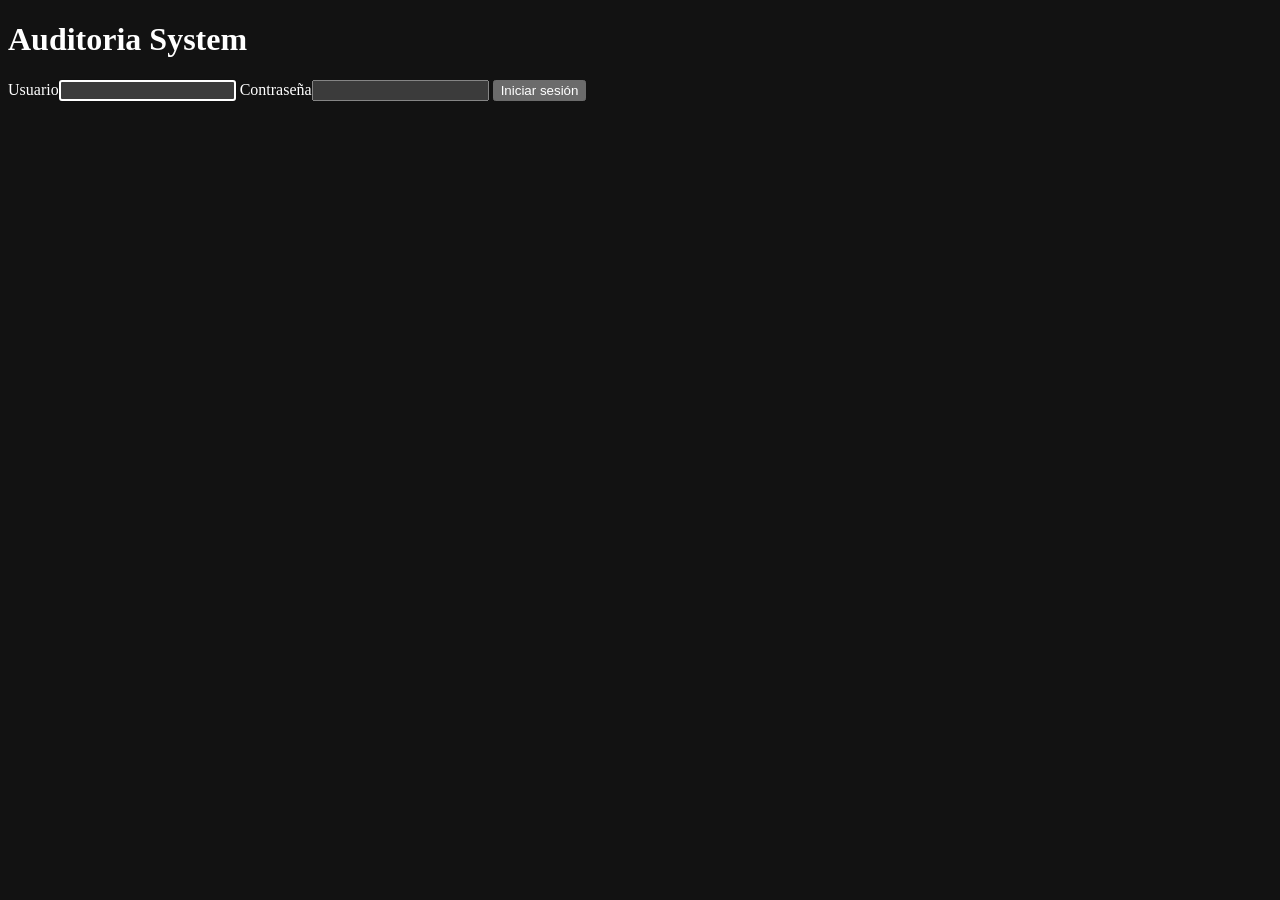
==== app/api/dashboard/login.html @ 16abc86f "funcionalidad: agregar autenticacion y gestion de usuarios en v0.7" ====
<!doctype html>
<html lang="es">
<head>
  <meta charset="utf-8">
  <meta name="viewport" content="width=device-width, initial-scale=1">
  <meta name="color-scheme" content="dark">
  <meta name="theme-color" content="#101214">
  <title>Iniciar sesión | Auditoria System</title>
  <link rel="stylesheet" href="/dashboard/assets/styles.css">
  <script src="/dashboard/assets/login.js" defer></script>
</head>
<body class="login-page">
  <main class="login-panel">
    <h1>Auditoria System</h1>
    <form id="login-form" action="/auth/login" method="post">
      <label>Usuario<input name="username" type="text" autocomplete="username" maxlength="64" required autofocus></label>
      <label>Contraseña<input name="password" type="password" autocomplete="current-password" maxlength="1024" required></label>
      <div id="login-error" class="login-error" role="alert" hidden></div>
      <button id="login-button" type="submit">Iniciar sesión</button>
    </form>
  </main>
</body>
</html>
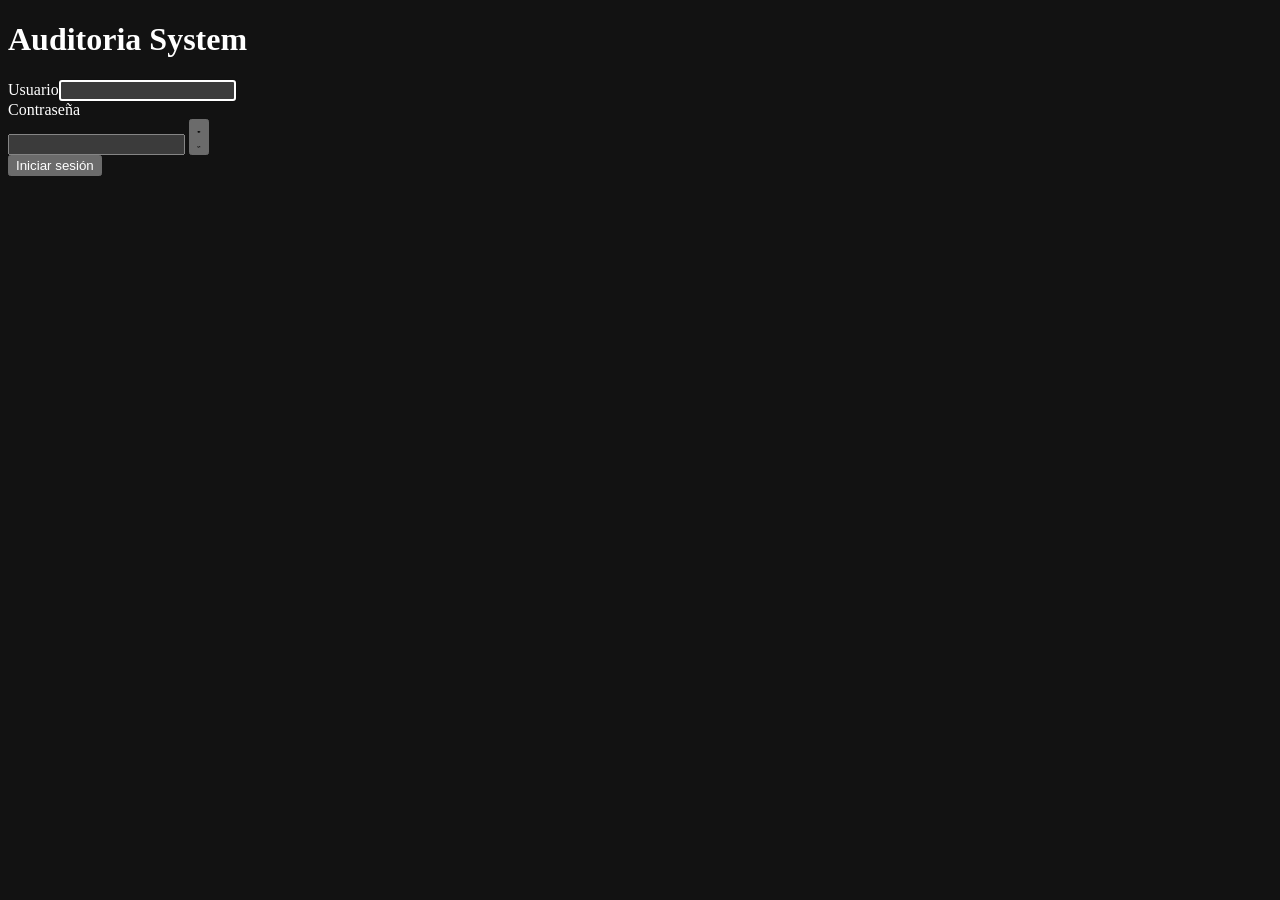
==== commit 64558bdb: "mejora: pulir login y navegacion del dashboard v0.7" ====
--- a/app/api/dashboard/login.html
+++ b/app/api/dashboard/login.html
@@ -14,7 +14,21 @@
     <h1>Auditoria System</h1>
     <form id="login-form" action="/auth/login" method="post">
       <label>Usuario<input name="username" type="text" autocomplete="username" maxlength="64" required autofocus></label>
-      <label>Contraseña<input name="password" type="password" autocomplete="current-password" maxlength="1024" required></label>
+      <div class="form-control">
+        <label for="login-password">Contraseña</label>
+        <div class="password-field">
+          <input id="login-password" name="password" type="password" autocomplete="current-password" maxlength="1024" required>
+          <button class="password-toggle" type="button" data-password-toggle aria-controls="login-password" aria-label="Mostrar contraseña" aria-pressed="false">
+            <svg class="password-icon password-icon-show" viewBox="0 0 16 16" aria-hidden="true" focusable="false">
+              <path d="M1 8s2.6-4 7-4 7 4 7 4-2.6 4-7 4-7-4-7-4Z"></path>
+              <circle cx="8" cy="8" r="2"></circle>
+            </svg>
+            <svg class="password-icon password-icon-hide" viewBox="0 0 16 16" aria-hidden="true" focusable="false" hidden>
+              <path d="M2 2l12 12M6.2 4.3A7.7 7.7 0 0 1 8 4c4.4 0 7 4 7 4a10 10 0 0 1-2 2.4M9.8 11.7A7.7 7.7 0 0 1 8 12c-4.4 0-7-4-7-4a10 10 0 0 1 2-2.4"></path>
+            </svg>
+          </button>
+        </div>
+      </div>
       <div id="login-error" class="login-error" role="alert" hidden></div>
       <button id="login-button" type="submit">Iniciar sesión</button>
     </form>
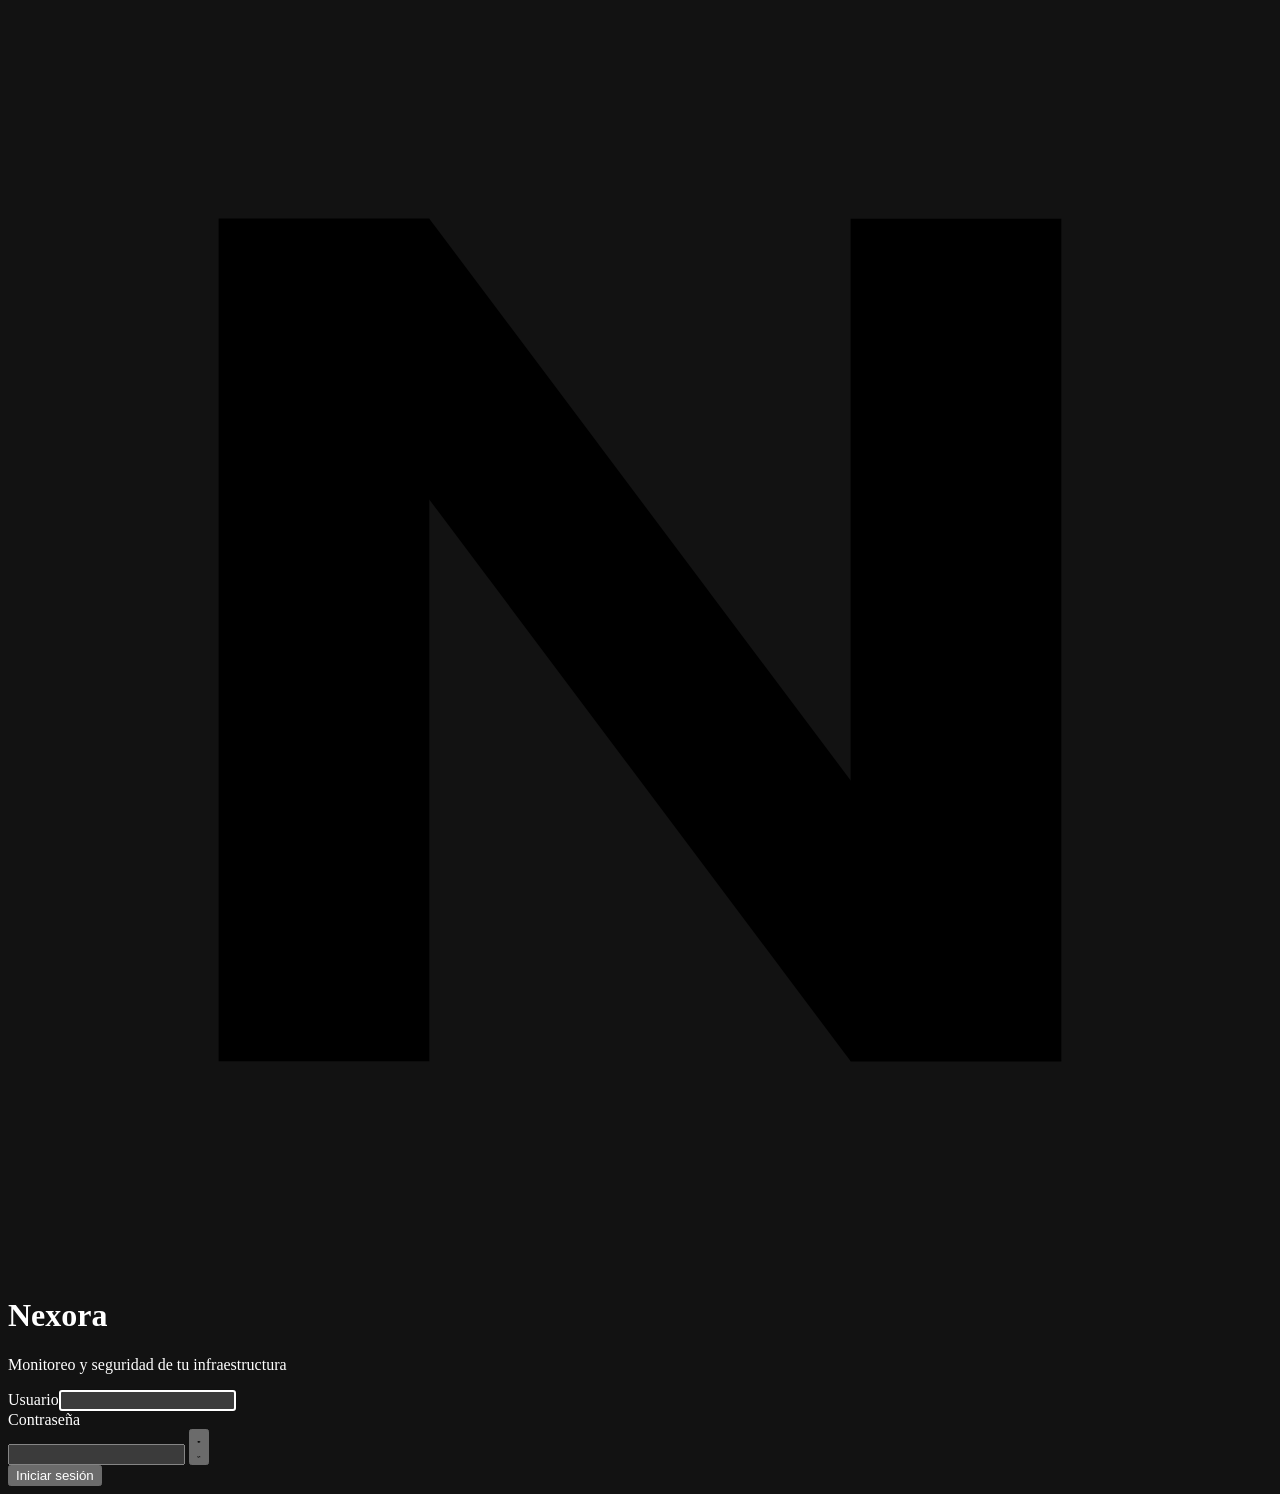
==== commit 9c8536d5: "funcionalidad: completar motor defensivo y operación de Nexora v1.0.0 Motor defensivo: incidentes, e" ====
--- a/app/api/dashboard/login.html
+++ b/app/api/dashboard/login.html
@@ -5,13 +5,19 @@
   <meta name="viewport" content="width=device-width, initial-scale=1">
   <meta name="color-scheme" content="dark">
   <meta name="theme-color" content="#101214">
-  <title>Iniciar sesión | Auditoria System</title>
+  <title>Iniciar sesión | Nexora</title>
+  <meta name="description" content="Monitoreo, detección y respuesta para servidores Linux.">
+  <link rel="icon" type="image/svg+xml" href="[data-uri]">
   <link rel="stylesheet" href="/dashboard/assets/styles.css">
   <script src="/dashboard/assets/login.js" defer></script>
 </head>
 <body class="login-page">
   <main class="login-panel">
-    <h1>Auditoria System</h1>
+    <div class="login-brand">
+      <svg class="brand-mark brand-mark-lg" viewBox="0 0 24 24" aria-hidden="true" focusable="false"><path class="mark-diag" d="M4 4h4l12 16h-4Z"></path><path class="mark-stem" d="M4 4h4v16H4ZM16 4h4v16h-4Z"></path></svg>
+      <h1>Nexora</h1>
+      <p class="login-tagline">Monitoreo y seguridad de tu infraestructura</p>
+    </div>
     <form id="login-form" action="/auth/login" method="post">
       <label>Usuario<input name="username" type="text" autocomplete="username" maxlength="64" required autofocus></label>
       <div class="form-control">
